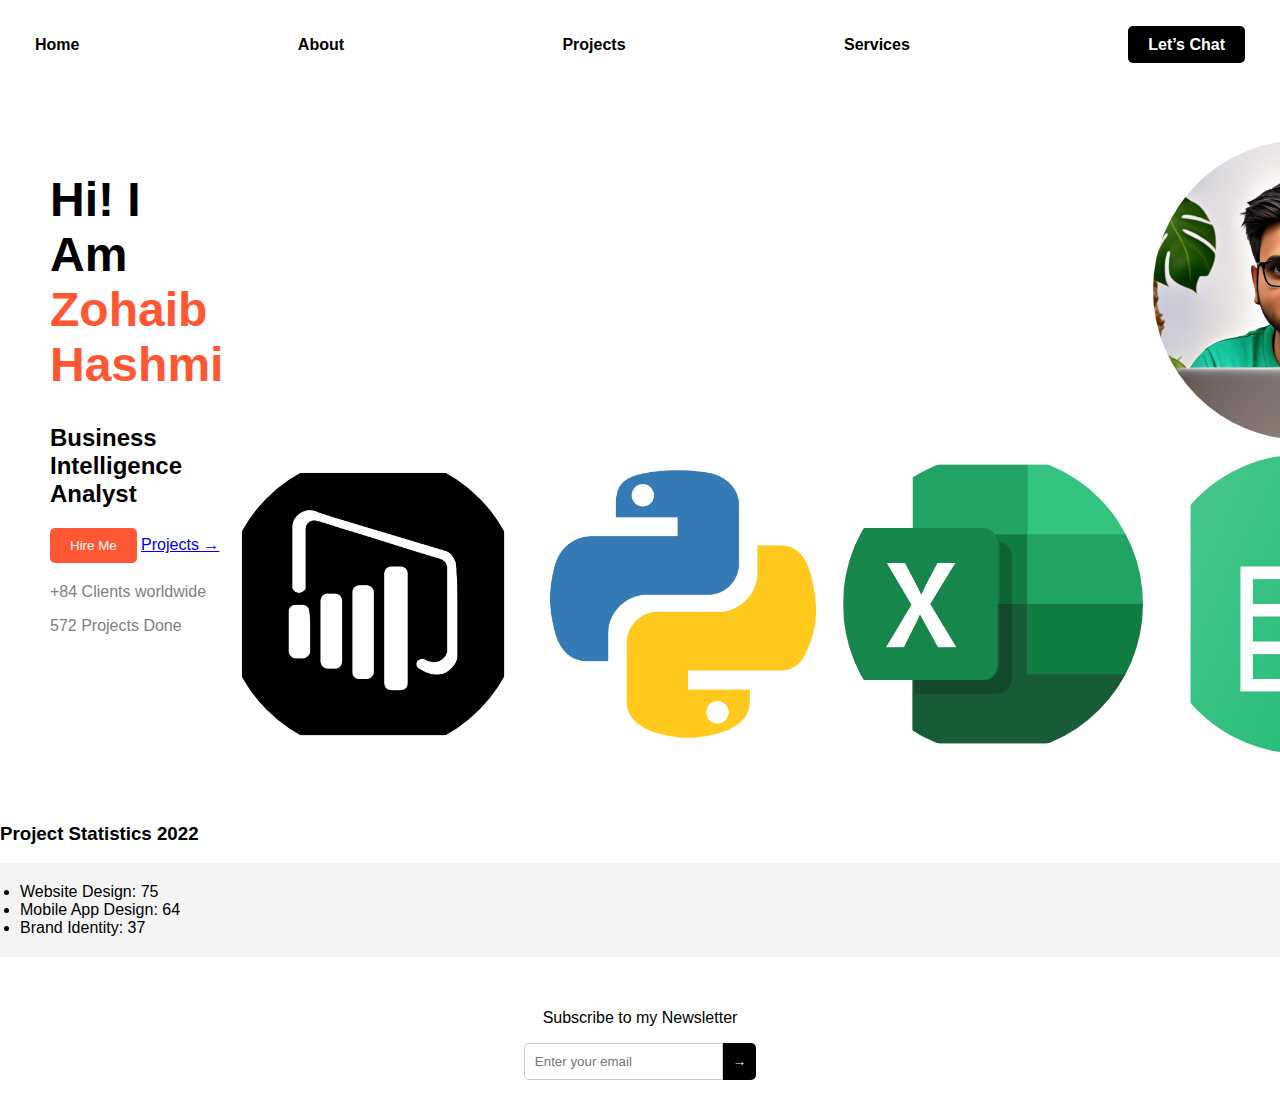
==== public/index.html @ 235c1916 "changed the website" ====
<!DOCTYPE html>
<html lang="en">
<head>
    <meta charset="UTF-8">
    <meta name="viewport" content="width=device-width, initial-scale=1.0">
    <title>Portfolio</title>
    <link rel="stylesheet" href="styles.css">
</head>
<body>
    <header>
        <nav>
            <ul>
                <li><a href="#home">Home</a></li>
                <li><a href="#about">About</a></li>
                <li><a href="#projects">Projects</a></li>
                <li><a href="#services">Services</a></li>
                <li><a href="#contact" class="btn">Let’s Chat</a></li>
            </ul>
        </nav>
    </header>

    <main>
        <section class="hero">
            <div class="intro">
                <h1>Hi! I Am <span>Zohaib Hashmi</span></h1>
                <h2>Business Intelligence Analyst</h2>
                <button class="hire-me">Hire Me</button>
                <a href="#projects" class="projects-link">Projects →</a>
                <div class="stats">
                    <p>+84 Clients worldwide</p>
                    <p>572 Projects Done</p>
                </div>
            </div>
            <div class="profile-pic">
                <img src="/assets/img/DP 01.jpg" alt="Zohaib Hashmi">
                <div class="tools">
                    <img src="/assets/tools/powerbi.png" alt="Power BI">
                    <img src="/assets/tools/python.png" alt="Pthon">
                    <img src="/assets/tools/excel.png" alt="Excel">
                    <img src="/assets/tools/gsheets.png" alt="GSheets">
                    <img src="/assets/tools/firebase.png" alt="Firebase">
                    <img src="/assets/tools/css.png" alt="css">
                    <img src="/assets/tools/html.png" alt="html">
                </div>
            </div>
        </section>

        <section class="project-stats">
            <h3>Project Statistics 2022</h3>
            <ul>
                <li>Website Design: 75</li>
                <li>Mobile App Design: 64</li>
                <li>Brand Identity: 37</li>
            </ul>
        </section>
    </main>

    <footer>
        <p>Subscribe to my Newsletter</p>
        <form>
            <input type="email" placeholder="Enter your email">
            <button type="submit">→</button>
        </form>
    </footer>
</body>
</html>
---- public/styles.css ----
body {
    font-family: 'Arial', sans-serif;
    margin: 0;
    padding: 0;
}

header nav ul {
    display: flex;
    justify-content: space-between;
    padding: 20px;
    list-style: none;
    background: #fff;
}

header nav ul li {
    margin: 0 15px;
}

header nav ul li a {
    text-decoration: none;
    color: #000;
    font-weight: bold;
}

header nav ul li .btn {
    padding: 10px 20px;
    background: #000;
    color: #fff;
    border-radius: 5px;
}

.hero {
    display: flex;
    justify-content: space-between;
    padding: 50px;
}

.hero .intro {
    max-width: 50%;
}

.hero .intro h1 {
    font-size: 3em;
}

.hero .intro span {
    color: #FF5733;
}

.hero .intro .hire-me {
    padding: 10px 20px;
    background: #FF5733;
    color: #fff;
    border: none;
    border-radius: 5px;
    cursor: pointer;
}

.hero .intro .stats {
    margin-top: 20px;
    color: gray;
}

.profile-pic {
    position: relative;
    text-align: center;
}

.profile-pic img {
    border-radius: 50%;
    width: 300px;
    height: 300px;
    object-fit: cover;
}

.profile-pic .tools {
    display: flex;
    justify-content: center;
    gap: 10px;
    margin-top: 10px;
}

.project-stats ul {
    padding: 20px;
    background: #F4F4F4;
}

footer {
    text-align: center;
    padding: 20px;
}

footer form {
    display: flex;
    justify-content: center;
    margin-top: 10px;
}

footer form input {
    padding: 10px;
    border: 1px solid #ccc;
    border-radius: 5px 0 0 5px;
}

footer form button {
    padding: 10px;
    background: #000;
    color: #fff;
    border: none;
    border-radius: 0 5px 5px 0;
    cursor: pointer;
}
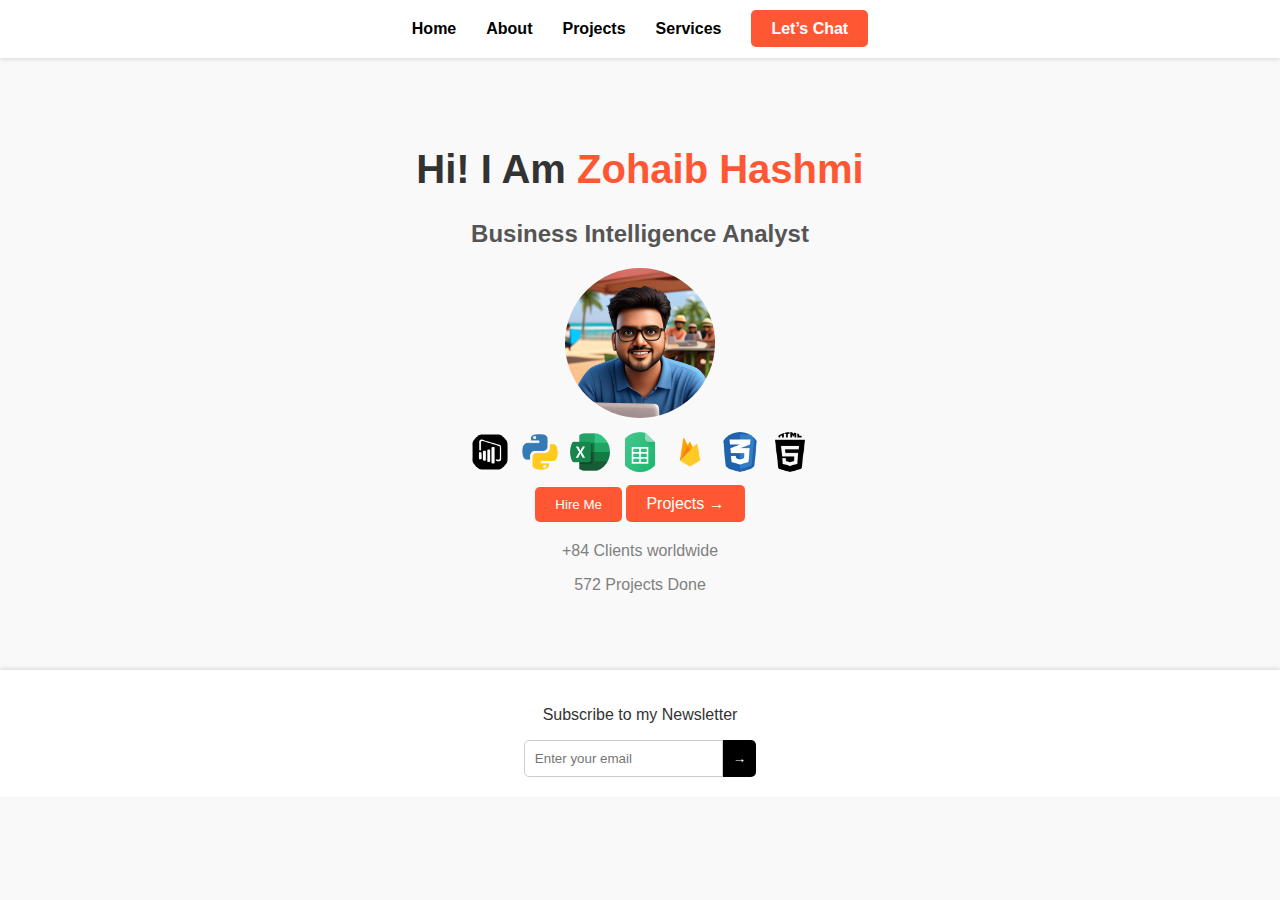
==== commit dfc01de0: "changed the website" ====
--- a/public/index.html
+++ b/public/index.html
@@ -1,11 +1,13 @@
 <!DOCTYPE html>
 <html lang="en">
+
 <head>
     <meta charset="UTF-8">
     <meta name="viewport" content="width=device-width, initial-scale=1.0">
     <title>Portfolio</title>
     <link rel="stylesheet" href="styles.css">
 </head>
+
 <body>
     <header>
         <nav>
@@ -24,6 +26,18 @@
             <div class="intro">
                 <h1>Hi! I Am <span>Zohaib Hashmi</span></h1>
                 <h2>Business Intelligence Analyst</h2>
+                <div class="profile-pic">
+                    <img src="/assets/img/DP 02.jpg" alt="Zohaib Hashmi">
+                    <div class="tools">
+                        <img src="/assets/tools/powerbi.png" alt="Power BI">
+                        <img src="/assets/tools/python.png" alt="Python">
+                        <img src="/assets/tools/excel.png" alt="Excel">
+                        <img src="/assets/tools/gsheets.png" alt="GSheets">
+                        <img src="/assets/tools/firebase.png" alt="Firebase">
+                        <img src="/assets/tools/css.png" alt="CSS">
+                        <img src="/assets/tools/html.png" alt="HTML">
+                    </div>
+                </div>
                 <button class="hire-me">Hire Me</button>
                 <a href="#projects" class="projects-link">Projects →</a>
                 <div class="stats">
@@ -31,27 +45,6 @@
                     <p>572 Projects Done</p>
                 </div>
             </div>
-            <div class="profile-pic">
-                <img src="/assets/img/DP 01.jpg" alt="Zohaib Hashmi">
-                <div class="tools">
-                    <img src="/assets/tools/powerbi.png" alt="Power BI">
-                    <img src="/assets/tools/python.png" alt="Pthon">
-                    <img src="/assets/tools/excel.png" alt="Excel">
-                    <img src="/assets/tools/gsheets.png" alt="GSheets">
-                    <img src="/assets/tools/firebase.png" alt="Firebase">
-                    <img src="/assets/tools/css.png" alt="css">
-                    <img src="/assets/tools/html.png" alt="html">
-                </div>
-            </div>
-        </section>
-
-        <section class="project-stats">
-            <h3>Project Statistics 2022</h3>
-            <ul>
-                <li>Website Design: 75</li>
-                <li>Mobile App Design: 64</li>
-                <li>Brand Identity: 37</li>
-            </ul>
         </section>
     </main>
 
@@ -63,4 +56,5 @@
         </form>
     </footer>
 </body>
+
 </html>
--- a/public/styles.css
+++ b/public/styles.css
@@ -2,14 +2,22 @@
     font-family: 'Arial', sans-serif;
     margin: 0;
     padding: 0;
+    background-color: #f9f9f9; /* Light background for modern look */
+    color: #333; /* Standard text color */
+}
+
+header {
+    background: #fff; 
+    box-shadow: 0 2px 4px rgba(0, 0, 0, 0.1); /* Subtle shadow for depth */
 }
 
 header nav ul {
     display: flex;
-    justify-content: space-between;
+    justify-content: center;
+    align-items: center;
     padding: 20px;
     list-style: none;
-    background: #fff;
+    margin: 0;
 }
 
 header nav ul li {
@@ -20,40 +28,69 @@
     text-decoration: none;
     color: #000;
     font-weight: bold;
+    transition: color 0.3s;
+}
+
+header nav ul li a:hover {
+    color: #FF5733;
 }
 
 header nav ul li .btn {
     padding: 10px 20px;
-    background: #000;
+    background: #FF5733;
     color: #fff;
     border-radius: 5px;
+    transition: background 0.3s;
+}
+
+header nav ul li .btn:hover {
+    background: #FF4500;
 }
 
 .hero {
     display: flex;
-    justify-content: space-between;
-    padding: 50px;
+    flex-direction: column; /* Column direction for better mobile experience */
+    align-items: center;
+    text-align: center;
+    padding: 60px 20px; /* Increased padding */
+    gap: 30px;
 }
 
 .hero .intro {
-    max-width: 50%;
+    max-width: 600px; /* Limiting width for better readability */
 }
 
 .hero .intro h1 {
-    font-size: 3em;
+    font-size: 2.5em;
+    line-height: 1.2;
 }
 
 .hero .intro span {
     color: #FF5733;
 }
 
-.hero .intro .hire-me {
+.hero .intro h2 {
+    font-size: 1.5em;
+    margin-top: 10px;
+    color: #555;
+}
+
+.hero .intro .hire-me,
+.hero .intro .projects-link {
     padding: 10px 20px;
     background: #FF5733;
     color: #fff;
     border: none;
     border-radius: 5px;
     cursor: pointer;
+    margin-top: 15px;
+    transition: background 0.3s;
+    text-decoration: none;
+}
+
+.hero .intro .hire-me:hover,
+.hero .intro .projects-link:hover {
+    background: #FF4500;
 }
 
 .hero .intro .stats {
@@ -62,14 +99,13 @@
 }
 
 .profile-pic {
-    position: relative;
     text-align: center;
 }
 
 .profile-pic img {
     border-radius: 50%;
-    width: 300px;
-    height: 300px;
+    width: 150px; /* Reduced size for balance */
+    height: 150px; /* Reduced size for balance */
     object-fit: cover;
 }
 
@@ -80,14 +116,30 @@
     margin-top: 10px;
 }
 
-.project-stats ul {
+.profile-pic .tools img {
+    width: 40px;
+    height: 40px;
+    transition: transform 0.3s;
+}
+
+.profile-pic .tools img:hover {
+    transform: scale(1.1);
+}
+
+.project-stats {
     padding: 20px;
-    background: #F4F4F4;
+    background: #fff;
+    margin: 20px;
+    border-radius: 10px;
+    box-shadow: 0 2px 4px rgba(0, 0, 0, 0.1); /* Added shadow */
+    text-align: center; /* Centered text */
 }
 
 footer {
     text-align: center;
     padding: 20px;
+    background: #fff;
+    box-shadow: 0 -2px 4px rgba(0, 0, 0, 0.1); /* Subtle shadow for depth */
 }
 
 footer form {
@@ -109,4 +161,9 @@
     border: none;
     border-radius: 0 5px 5px 0;
     cursor: pointer;
+    transition: background 0.3s;
 }
+
+footer form button:hover {
+    background: #444;
+}
